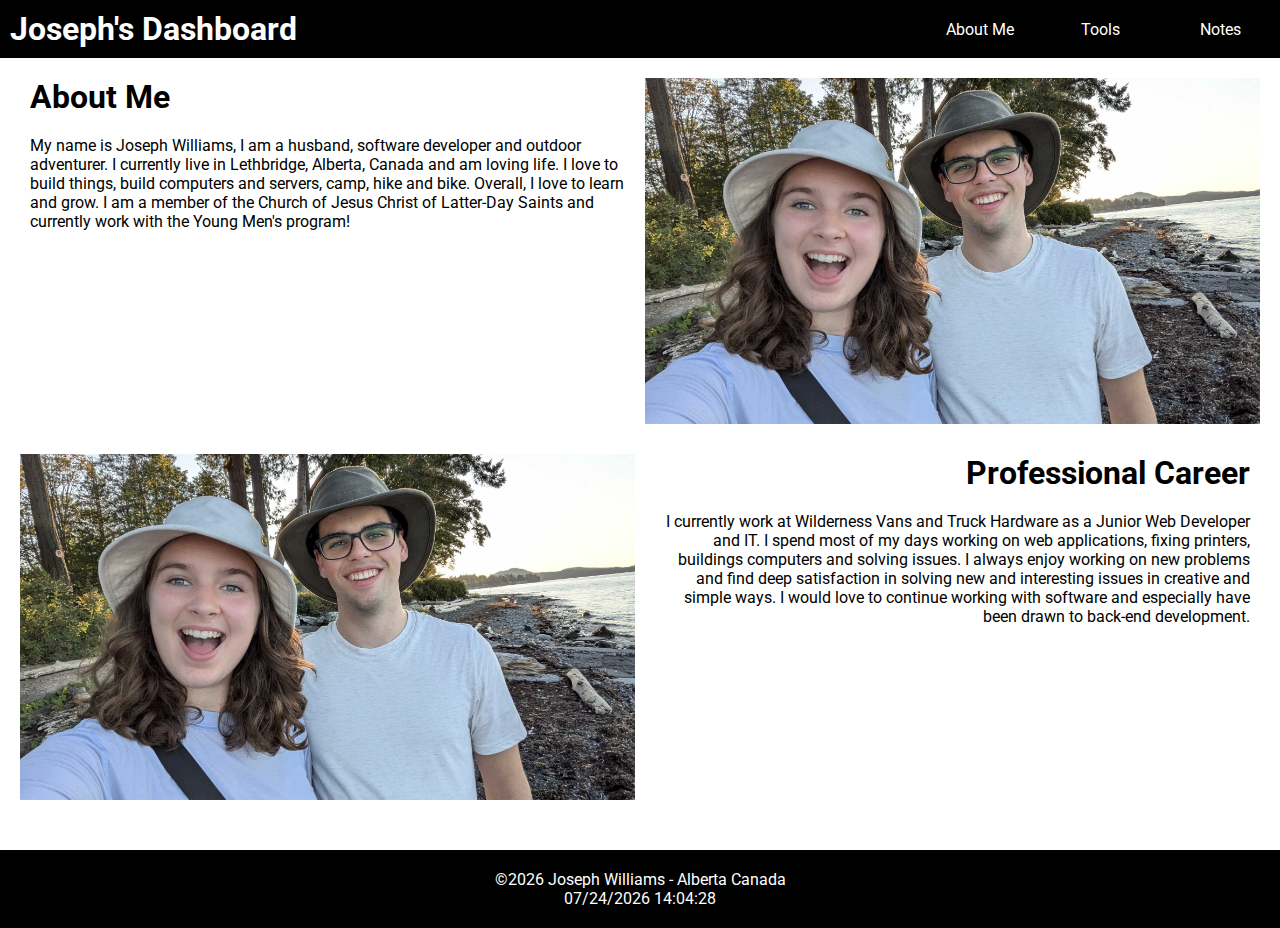
==== project/index.html @ a56e38aa "Many Changes for Final Project" ====
<!DOCTYPE html>
<html lang="en">
<head>
    <meta charset="UTF-8">
    <meta name="viewport" content="width=device-width, initial-scale=1">
    <title>W3.CSS Template</title>
    <link rel="stylesheet" href="styles/style.css">
    <link rel="stylesheet" href="styles/style-large.css">
    <link rel="stylesheet" href="https://fonts.googleapis.com/css?family=Roboto">
    <script src="scripts/project.js" defer></script> 
</head>
<body>
    <header>
        <h1>Joseph's Dashboard</h1>
        <nav>
            <a href="index.html" class="nav-link" data-filter="all">About Me</a>
            <a href="tools.html" class="nav-link" data-filter="old">Tools</a>
            <a href="notes.html" class="nav-link" data-filter="new">Notes</a>
        </nav>        
    </header>

    <main>
        <div class="row">
            <div class="twothird">
                <h1>About Me</h1>
                <p>My name is Joseph Williams, I am a husband, software developer and outdoor adventurer. I currently live in Lethbridge, Alberta, Canada and am loving life. I love to build things, build computers and servers, camp, hike and bike. Overall, I love to learn and grow. I am a member of the Church of Jesus Christ of Latter-Day Saints and currently work with the Young Men's program!</p>
            </div>
            <div class="third">
                <img src="images/portrait.jpg" alt="Picture of Wife and I" class="responsive-image">
            </div>
        </div>

        <div class="row end">
            <div class="third">
                <img src="images/portrait.jpg" alt="Picture of Wife and I" class="responsive-image">
            </div>
            <div class="twothird">
                <h1>Professional Career</h1>
                <p>I currently work at Wilderness Vans and Truck Hardware as a Junior Web Developer and IT. I spend most of my days working on web applications, fixing printers, buildings computers and solving issues. I always enjoy working on new problems and find deep satisfaction in solving new and interesting issues in creative and simple ways. I would love to continue working with software and especially have been drawn to back-end development.</p>
            </div>
            
        </div>
    </main>

    <footer>
        <p>&#169;<span id="currentyear"></span> Joseph Williams - Alberta Canada</p>
        <p id="lastModified">test</p>
    </footer>
</body>
</html>
---- project/styles/style.css ----
* {
	margin: 0;
	padding: 0;
	box-sizing: border-box;
    font-family: "Roboto", sans-serif;
}

body {
    display: flex;
    flex-direction: column;
    height: 100vh;
    width: 100%;
    margin: 0;
    padding: 0;
}

h1, h2, h3, h4, h5, h6 {
    font-family: "Roboto", sans-serif;
}

p, span {
    font-family: "Roboto", sans-serif;
}

header {
    background-color: #000000;
    margin: 0;
}

header h1 {
    color: white;
    padding: 10px;
}

nav {
	display: flex;
	flex-direction: column;
}

nav a {
	display: block;
	color: white;
	text-align: center;
	padding: 1rem 1.5rem;
	text-decoration: none;
}

nav a:hover {
	background-color: #eee;
	color: #000;
}

footer {
    background-color: #000;
    padding: 20px;
    text-align: center;
}

footer p {
    color: white;
}

main {
    flex: 1;
    display: flex;
    flex-direction: column;
    padding: 20px;
}

main h1 {
    margin-bottom: 10px;
}

main p {
    margin-right: 0px;
    margin-bottom: 20px;
}

.row {
    display: flex;
    flex-direction: column;
    margin: 0;
    margin-bottom: 30px;
}

.twothird {
    flex: 1;
}

.third {
    flex: 1;
}

.responsive-image {
    max-width: 100%;
    height: auto;
    display: block;
    margin: 0 auto;
}

.weather {
    background-color: #f0f8ff; /* Light background color */
    border-radius: 10px; /* Rounded corners */
    box-shadow: 0 2px 10px rgba(0, 0, 0, 0.1); /* Soft shadow */
    padding: 20px; /* Padding around the content */
    max-width: 900px; /* Maximum width */
    margin: 20px auto; /* Centering the widget */
    font-family: Arial, sans-serif; /* Clean font */
}

.weather h2 {
    text-align: center; /* Centered heading */
    color: #333; /* Darker text color */
    margin-bottom: 15px; /* Space below the heading */
}

.weather-icon {
    display: block; /* Centering the icon */
    margin: 0 auto 15px; /* Centered margin */
    width: 50px; /* Fixed width for the icon */
}

.row {
    display: grid; /* Using grid for layout */
    grid-template-columns: repeat(2, 1fr); /* Two columns */
    gap: 10px; /* Space between items */
}

#weather-data {
    display: flex;
    flex-wrap: wrap; /* Allow items to wrap onto the next line */
    justify-content: center; /* Center items horizontally */
    gap: 15px; /* Space between items */
}

.weather-day {
    background-color: #ffffff; /* White background for each day */
    border-radius: 8px; /* Rounded corners for each day */
    padding: 10px; /* Padding within each day */
    box-shadow: 0 1px 5px rgba(0, 0, 0, 0.1); /* Light shadow */
    transition: transform 0.2s; /* Smooth hover effect */
    text-align: center; /* Centering text within each day */
    flex: 1 1 100%;
    flex: 1 1 calc(45% - 30px);
}

.weather-day .date {
    font-weight: bold; /* Bold date */
    font-size: 1.2em; /* Slightly larger font size */
    margin-bottom: 10px; /* Space below the date */
}

.weather-day:hover {
    transform: scale(1.05); /* Scale up on hover */
}

.weather-day span {
    display: block; /* Stack spans vertically */
    color: #555; /* Softer text color */
}

#load-weather {
    background-color: #007bff; /* Primary button color */
    color: white; /* White text */
    border: none; /* No border */
    padding: 10px 20px; /* Padding around button */
    border-radius: 5px; /* Rounded button corners */
    cursor: pointer; /* Pointer cursor on hover */
    display: block; /* Center the button */
    margin: 20px auto 0; /* Margin for spacing */
    transition: background-color 0.3s; /* Smooth color change */
}

#load-weather:hover {
    background-color: #0056b3; /* Darker shade on hover */
}

#noteForm {
    display: flex;
    flex-direction: column;
    margin-bottom: 20px;
}

#noteInput {
    padding: 10px;
    font-size: 16px;
    margin-bottom: 10px;
    border: 1px solid #ccc;
    border-radius: 5px;
    resize: none; /* Prevent resizing the textarea */
}

button {
    padding: 10px;
    background-color: #4CAF50;
    color: white;
    border: none;
    border-radius: 5px;
    cursor: pointer;
}

button:hover {
    background-color: #45a049;
}

.note {
    background-color: #f9f9f9;
    border: 1px solid #ccc;
    border-radius: 5px;
    padding: 10px;
    margin-bottom: 10px;
    position: relative;
}

.delete-btn {
    position: absolute;
    top: 5px;
    right: 5px;
    background-color: red;
    color: white;
    border: none;
    border-radius: 5px;
    cursor: pointer;
}
---- project/styles/style-large.css ----
@media (min-width: 740px) {
	header {
		display: flex;
		align-items: center;
		justify-content: space-between;
	}

	nav {
		justify-content: flex-end;
		flex-direction: row;
	}
	nav a {
		flex: 1 1 100%;
        min-width: 120px;
        text-align: center;
	}

    main h1 {
        padding-left: 10px;
        padding-right: 10px;
        margin-bottom: 20px;
    }

    main p {
        padding-left: 10px;
        padding-right: 10px;
        margin-bottom: 0px;
    }

    .end {
        text-align: right;
    }

    .row {
        flex-direction: row;
    }

    .twothird {
        flex: 2;
    }

    .third {
        flex: 1;
    }

    .weather-day {
        flex: 1 1 calc(45% - 30px);
    }
}
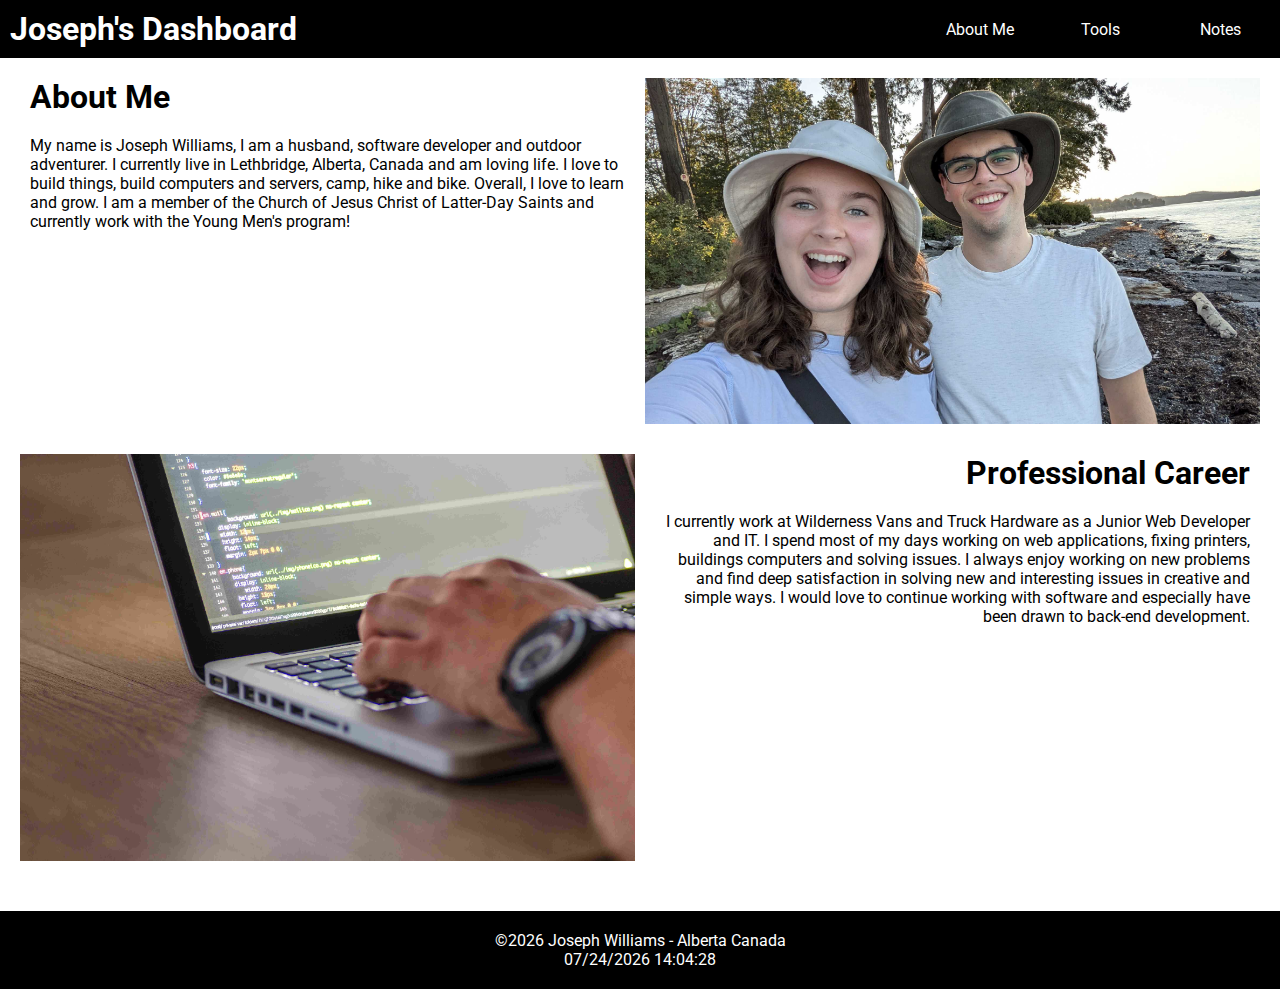
==== commit 1ffdc0a7: "More Progress" ====
--- a/project/index.html
+++ b/project/index.html
@@ -4,6 +4,8 @@
     <meta charset="UTF-8">
     <meta name="viewport" content="width=device-width, initial-scale=1">
     <title>W3.CSS Template</title>
+    <meta name="description" content="This is a simple dashboard app for myself">
+    <meta name="author" content="Joseph Wiliams">
     <link rel="stylesheet" href="styles/style.css">
     <link rel="stylesheet" href="styles/style-large.css">
     <link rel="stylesheet" href="https://fonts.googleapis.com/css?family=Roboto">
@@ -26,13 +28,13 @@
                 <p>My name is Joseph Williams, I am a husband, software developer and outdoor adventurer. I currently live in Lethbridge, Alberta, Canada and am loving life. I love to build things, build computers and servers, camp, hike and bike. Overall, I love to learn and grow. I am a member of the Church of Jesus Christ of Latter-Day Saints and currently work with the Young Men's program!</p>
             </div>
             <div class="third">
-                <img src="images/portrait.jpg" alt="Picture of Wife and I" class="responsive-image">
+                <img src="images/portrait.jpg" loading="lazy" alt="Picture of Wife and I" class="responsive-image">
             </div>
         </div>
 
         <div class="row end">
             <div class="third">
-                <img src="images/portrait.jpg" alt="Picture of Wife and I" class="responsive-image">
+                <img src="images/coding.jpg" loading="lazy" alt="Someone coding" class="responsive-image">
             </div>
             <div class="twothird">
                 <h1>Professional Career</h1>
--- a/project/styles/style.css
+++ b/project/styles/style.css
@@ -99,80 +99,78 @@
 }
 
 .weather {
-    background-color: #f0f8ff; /* Light background color */
-    border-radius: 10px; /* Rounded corners */
-    box-shadow: 0 2px 10px rgba(0, 0, 0, 0.1); /* Soft shadow */
-    padding: 20px; /* Padding around the content */
-    max-width: 900px; /* Maximum width */
-    margin: 20px auto; /* Centering the widget */
-    font-family: Arial, sans-serif; /* Clean font */
+    background-color: #f0f8ff;
+    border-radius: 10px;
+    box-shadow: 0 2px 10px rgba(0, 0, 0, 0.1);
+    padding: 20px;
+    max-width: 900px;
+    margin: 20px auto;
 }
 
 .weather h2 {
-    text-align: center; /* Centered heading */
-    color: #333; /* Darker text color */
-    margin-bottom: 15px; /* Space below the heading */
+    text-align: center;
+    color: #333;
+    margin-bottom: 15px;
 }
 
 .weather-icon {
-    display: block; /* Centering the icon */
-    margin: 0 auto 15px; /* Centered margin */
-    width: 50px; /* Fixed width for the icon */
+    display: block;
+    margin: 0 auto 15px;
+    width: 50px;
 }
 
 .row {
-    display: grid; /* Using grid for layout */
-    grid-template-columns: repeat(2, 1fr); /* Two columns */
-    gap: 10px; /* Space between items */
+    display: grid;
+    grid-template-columns: repeat(2, 1fr);
+    gap: 10px;
 }
 
 #weather-data {
     display: flex;
-    flex-wrap: wrap; /* Allow items to wrap onto the next line */
-    justify-content: center; /* Center items horizontally */
-    gap: 15px; /* Space between items */
+    flex-wrap: wrap;
+    justify-content: center;
+    gap: 15px;
 }
 
 .weather-day {
-    background-color: #ffffff; /* White background for each day */
-    border-radius: 8px; /* Rounded corners for each day */
-    padding: 10px; /* Padding within each day */
-    box-shadow: 0 1px 5px rgba(0, 0, 0, 0.1); /* Light shadow */
-    transition: transform 0.2s; /* Smooth hover effect */
-    text-align: center; /* Centering text within each day */
+    background-color: #ffffff;
+    border-radius: 8px;
+    padding: 10px;
+    box-shadow: 0 1px 5px rgba(0, 0, 0, 0.1);
+    transition: transform 0.2s;
+    text-align: center;
     flex: 1 1 100%;
     flex: 1 1 calc(45% - 30px);
 }
 
 .weather-day .date {
-    font-weight: bold; /* Bold date */
-    font-size: 1.2em; /* Slightly larger font size */
-    margin-bottom: 10px; /* Space below the date */
+    font-weight: bold;
+    font-size: 1.2em;
+    margin-bottom: 10px;
 }
 
 .weather-day:hover {
-    transform: scale(1.05); /* Scale up on hover */
+    transform: scale(1.05);
 }
 
 .weather-day span {
-    display: block; /* Stack spans vertically */
-    color: #555; /* Softer text color */
+    display: block;
+    color: #555;
 }
 
 #load-weather {
-    background-color: #007bff; /* Primary button color */
-    color: white; /* White text */
-    border: none; /* No border */
-    padding: 10px 20px; /* Padding around button */
-    border-radius: 5px; /* Rounded button corners */
-    cursor: pointer; /* Pointer cursor on hover */
-    display: block; /* Center the button */
-    margin: 20px auto 0; /* Margin for spacing */
-    transition: background-color 0.3s; /* Smooth color change */
-}
-
-#load-weather:hover {
-    background-color: #0056b3; /* Darker shade on hover */
+    background-color: #007bff;
+    color: white;
+    border: none;
+    padding: 10px 20px;
+    border-radius: 5px;
+    cursor: pointer;
+    display: block;
+    margin: 20px auto 0;
+    transition: background-color 0.3s;
+}
+
+#load-weather:hover {    background-color: #0056b3;
 }
 
 #noteForm {
@@ -187,7 +185,7 @@
     margin-bottom: 10px;
     border: 1px solid #ccc;
     border-radius: 5px;
-    resize: none; /* Prevent resizing the textarea */
+    resize: none;
 }
 
 button {
@@ -201,13 +199,17 @@
 
 button:hover {
     background-color: #45a049;
+}
+
+.note-title {
+    margin-bottom: 10px;
 }
 
 .note {
     background-color: #f9f9f9;
     border: 1px solid #ccc;
     border-radius: 5px;
-    padding: 10px;
+    padding: 14px;
     margin-bottom: 10px;
     position: relative;
 }
@@ -222,3 +224,7 @@
     border-radius: 5px;
     cursor: pointer;
 }
+
+.delete-btn:hover {
+    background-color: black;
+}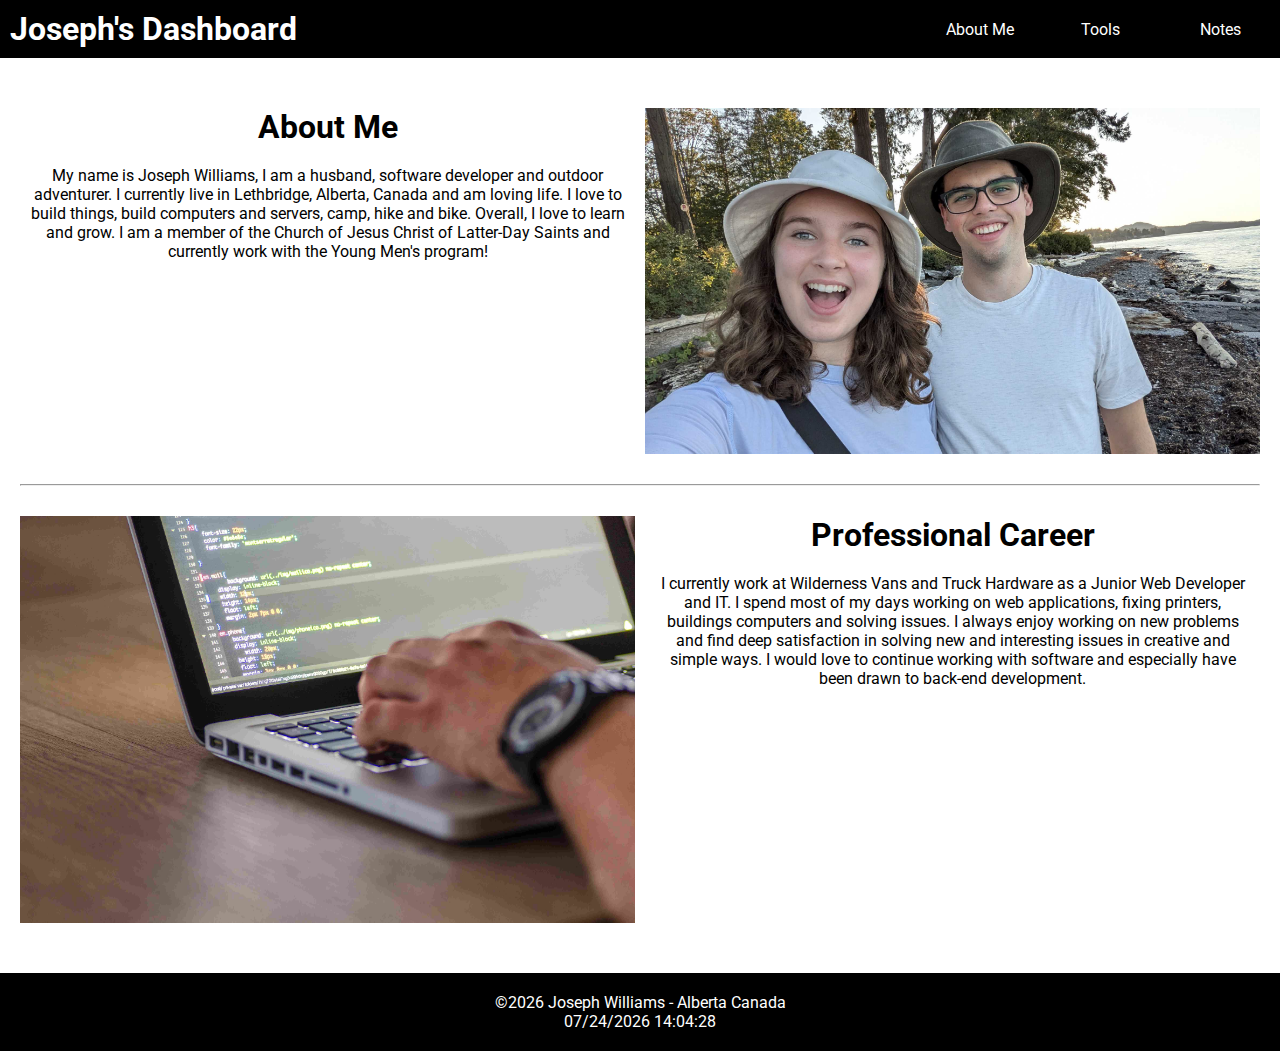
==== commit 266f3819: "Ready for Submission" ====
--- a/project/index.html
+++ b/project/index.html
@@ -23,20 +23,22 @@
 
     <main>
         <div class="row">
-            <div class="twothird">
+            <div class="item">
                 <h1>About Me</h1>
                 <p>My name is Joseph Williams, I am a husband, software developer and outdoor adventurer. I currently live in Lethbridge, Alberta, Canada and am loving life. I love to build things, build computers and servers, camp, hike and bike. Overall, I love to learn and grow. I am a member of the Church of Jesus Christ of Latter-Day Saints and currently work with the Young Men's program!</p>
             </div>
-            <div class="third">
+            <div class="item">
                 <img src="images/portrait.jpg" loading="lazy" alt="Picture of Wife and I" class="responsive-image">
             </div>
         </div>
 
+        <hr>
+
         <div class="row end">
-            <div class="third">
+            <div class="item">
                 <img src="images/coding.jpg" loading="lazy" alt="Someone coding" class="responsive-image">
             </div>
-            <div class="twothird">
+            <div class="item">
                 <h1>Professional Career</h1>
                 <p>I currently work at Wilderness Vans and Truck Hardware as a Junior Web Developer and IT. I spend most of my days working on web applications, fixing printers, buildings computers and solving issues. I always enjoy working on new problems and find deep satisfaction in solving new and interesting issues in creative and simple ways. I would love to continue working with software and especially have been drawn to back-end development.</p>
             </div>
--- a/project/styles/style.css
+++ b/project/styles/style.css
@@ -79,16 +79,16 @@
 .row {
     display: flex;
     flex-direction: column;
-    margin: 0;
+    justify-content: center;
+    gap: 20px;
+    flex-wrap: wrap;
+    margin-top: 30px;
     margin-bottom: 30px;
 }
 
-.twothird {
-    flex: 1;
-}
-
-.third {
-    flex: 1;
+.item {
+    flex: 1 1 100%;
+    text-align: center;
 }
 
 .responsive-image {
--- a/project/styles/style-large.css
+++ b/project/styles/style-large.css
@@ -14,6 +14,10 @@
         min-width: 120px;
         text-align: center;
 	}
+
+    .item {
+        flex-basis: 45%;
+    }
 
     main h1 {
         padding-left: 10px;
